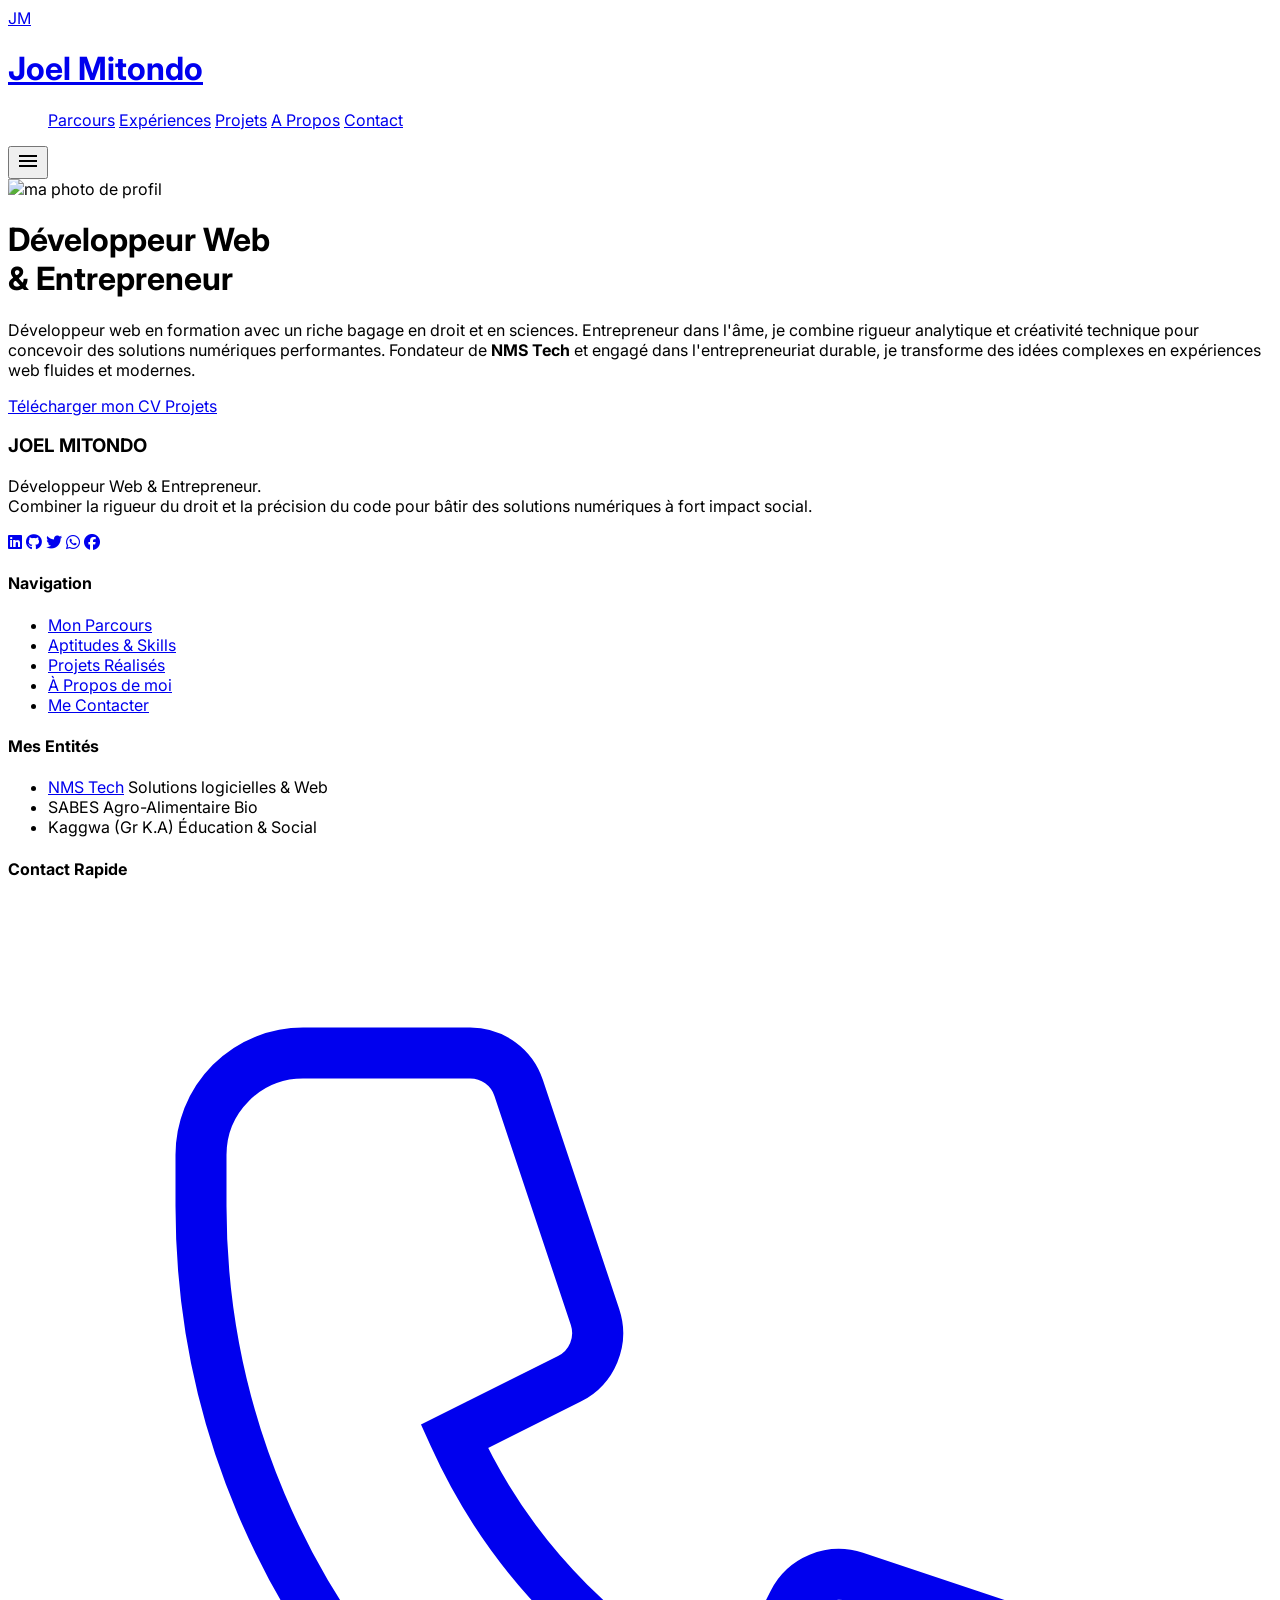
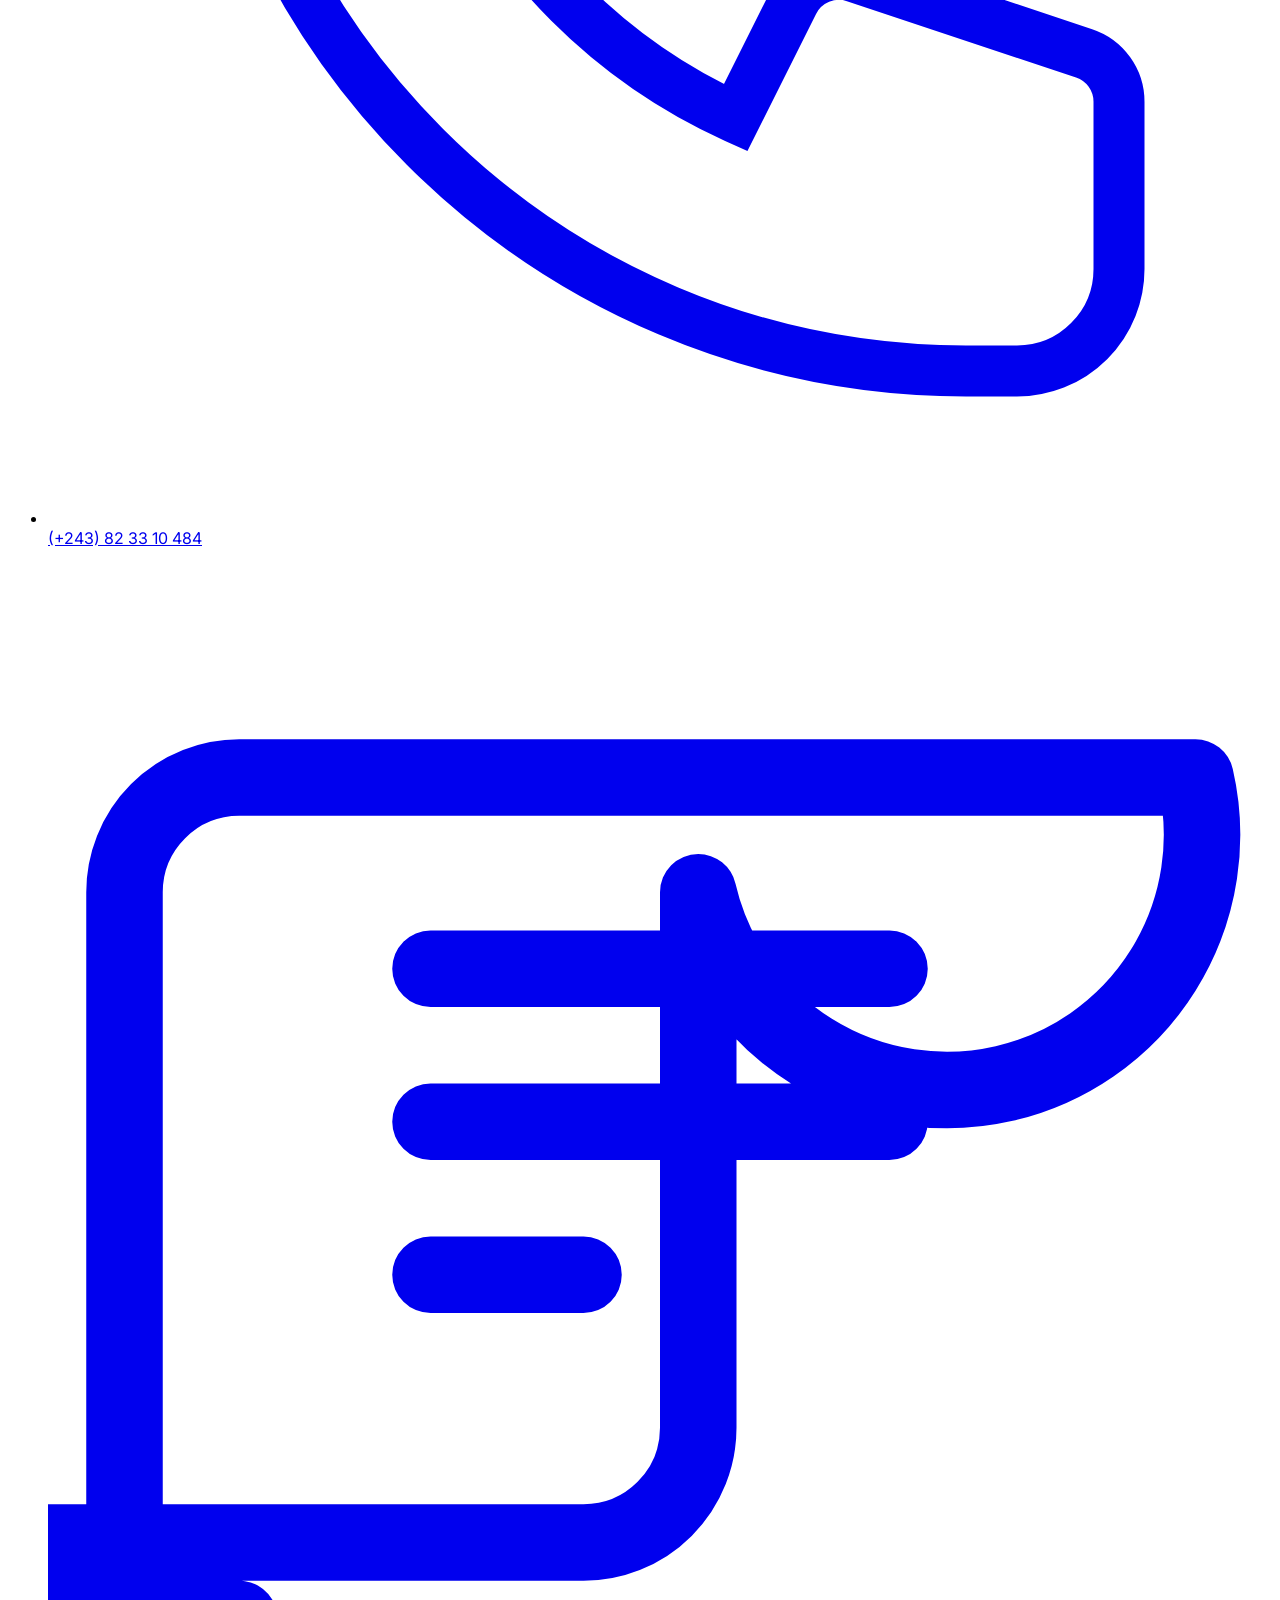
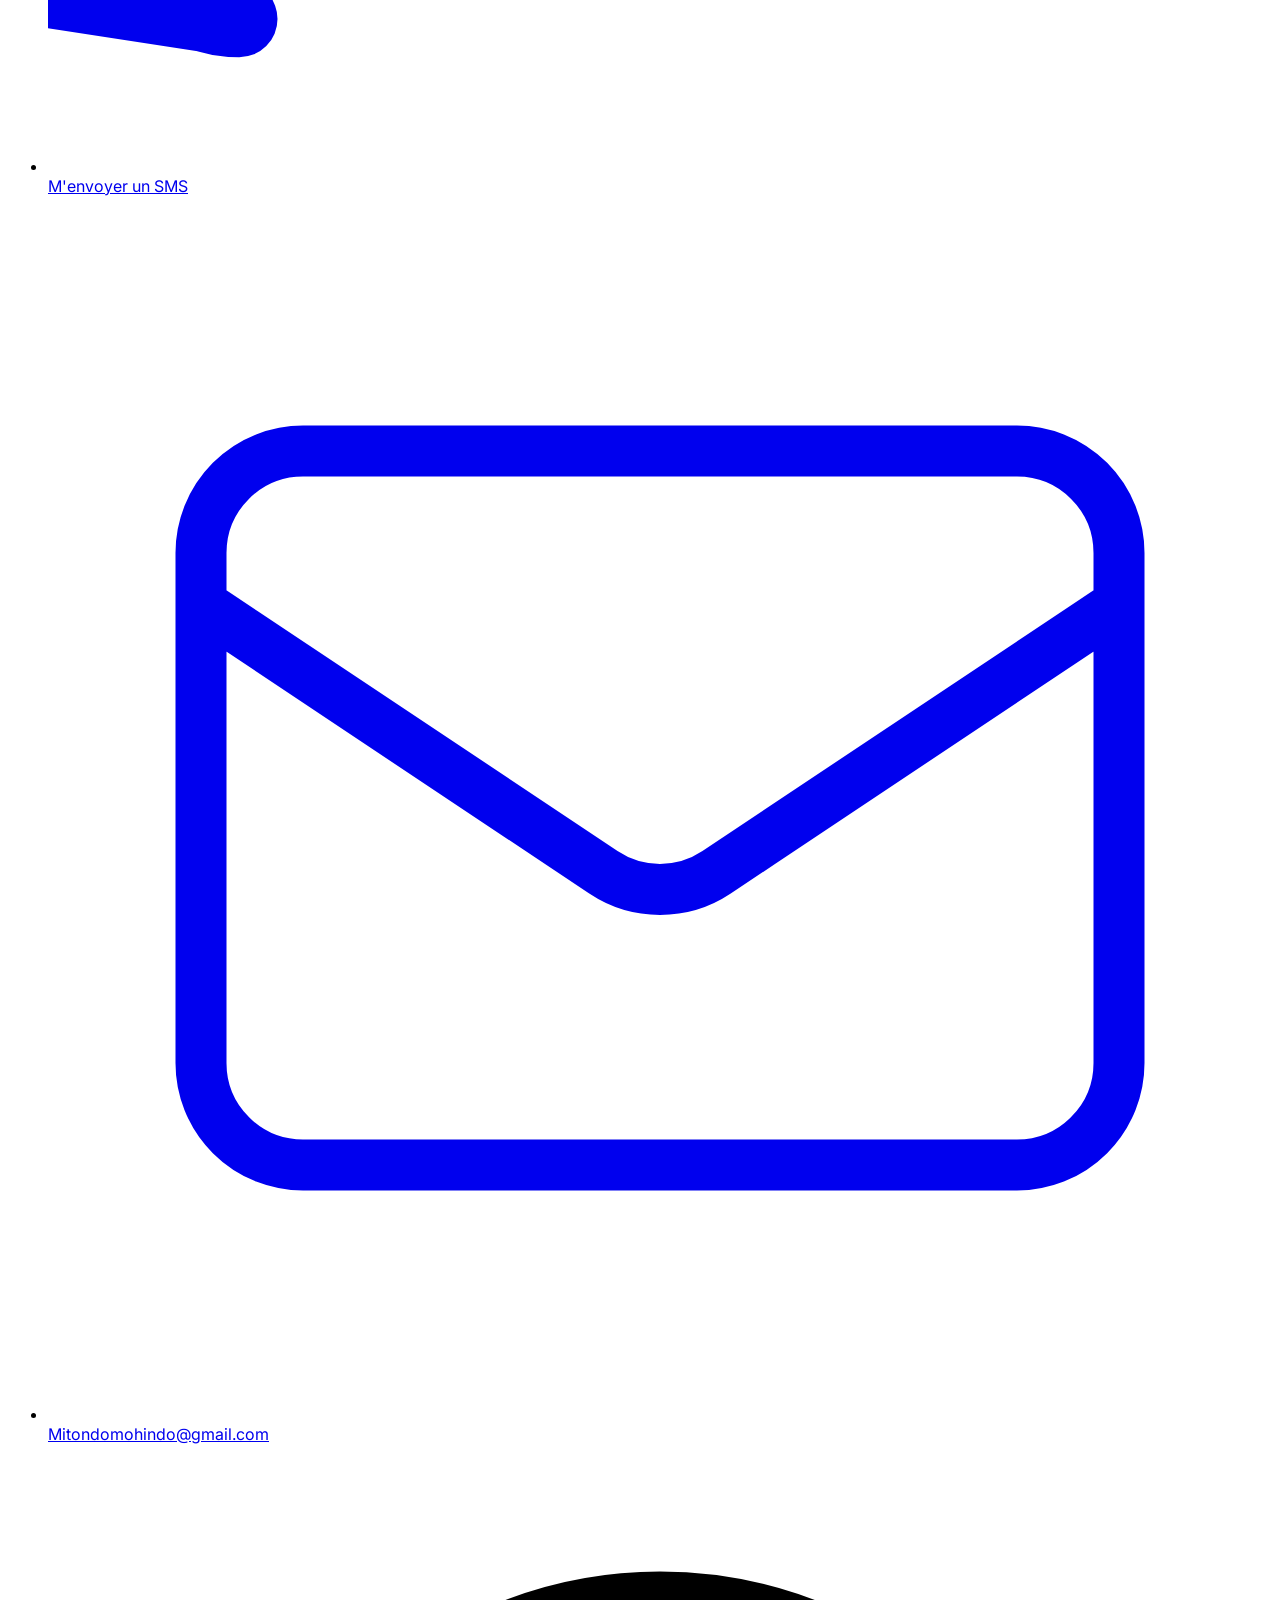
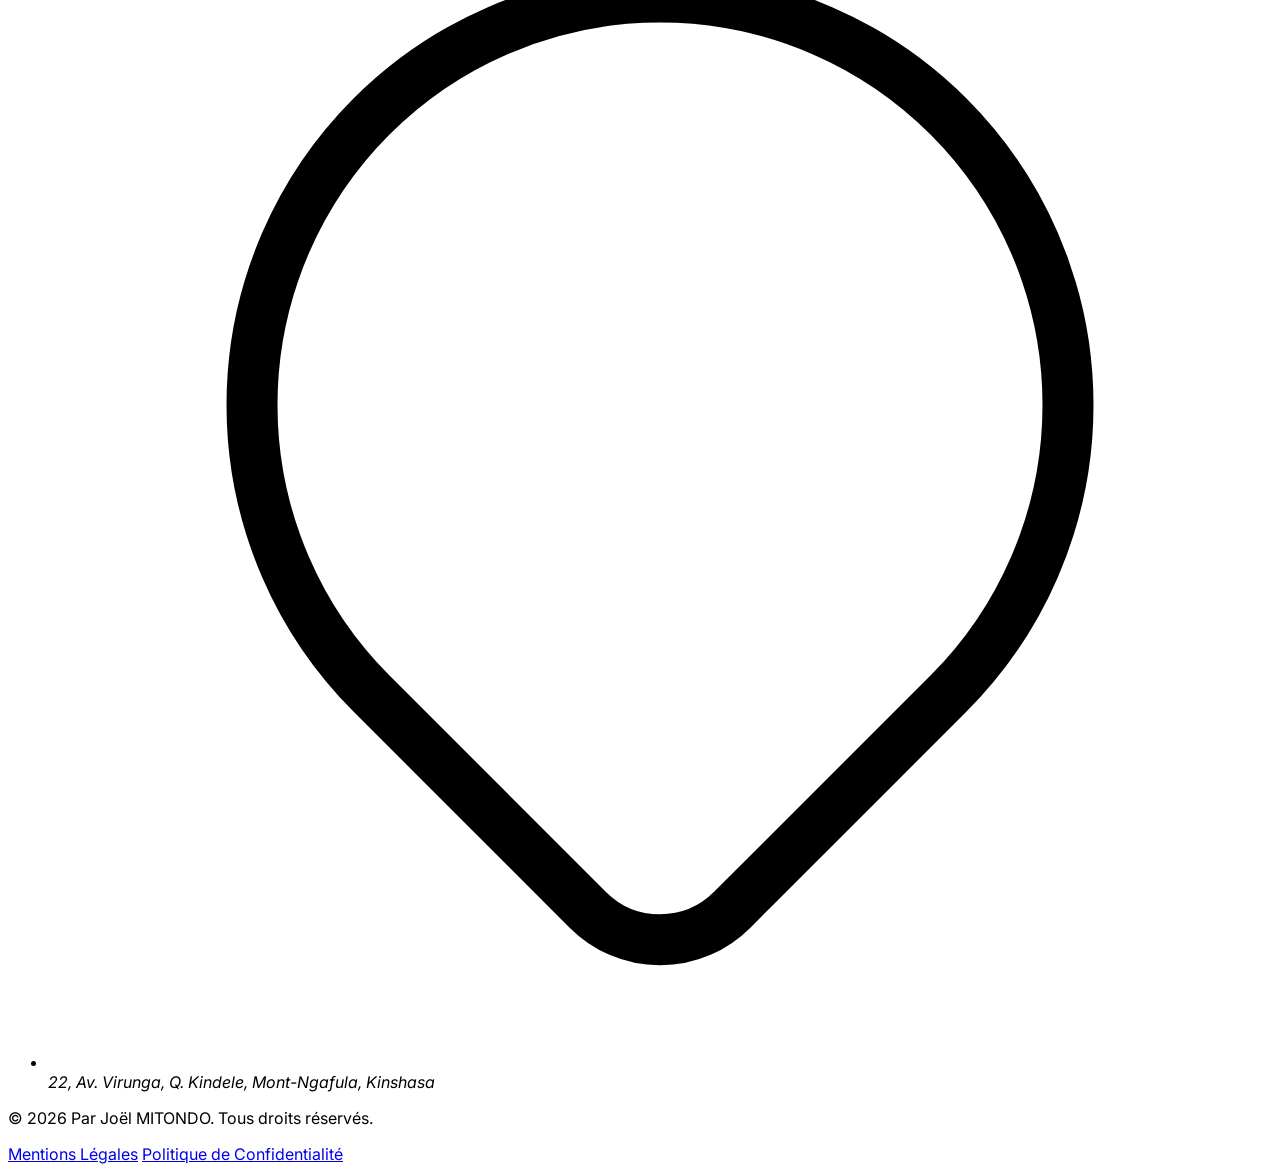
==== index.html @ 8665214b "feat(head): add logo to the page title (favicon)" ====
<!DOCTYPE html>
<html lang="fr">
<head>
    <meta charset="UTF-8">
    <meta name="viewport" content="width=device-width, initial-scale=1.0">
    <title>Acceuil | Portfolio Joel MITONDO</title>
    <meta name="description" content="Portfolio de Joel MITONDO MOHINDO : Développeur Web Full Stack, juriste de formation et fondateur de NMS Tech et SABES. Découvrez mes projets et mon parcours unique.">

    <meta property="og:type" content="website">
    <meta property="og:url" content="https://joelmitondo.github.io/Mon-Portfolio/"> 
    <meta property="og:title" content="Joel MITONDO | Développeur Web & Entrepreneur">
    <meta property="og:description" content="Développeur Web Full Stack & Fondateur de NMS Tech. Expert en solutions numériques et agro-alimentaire durable.">
    <meta property="og:image" content="https://i.ibb.co/dJkFVB6g/Sans-titre-1.png">

    <meta property="twitter:card" content="summary_large_image">
    <meta property="twitter:url" content="https://joelmitondo.github.io/Mon-Portfolio/">
    <meta property="twitter:title" content="Joel MITONDO | Développeur Web & Entrepreneur">
    <meta property="twitter:description" content="Développeur Web Full Stack & Fondateur de NMS Tech. Expert en solutions numériques et agro-alimentaire durable.">
    <meta property="twitter:image" content="https://i.ibb.co/dJkFVB6g/Sans-titre-1.png"> 
    <meta name="theme-color" content="#2563eb">
    
    <link href="https://fonts.googleapis.com/css2?family=Inter:wght@300;400;600;800&display=swap" rel="stylesheet">
    <link rel="stylesheet" href="https://cdnjs.cloudflare.com/ajax/libs/font-awesome/6.5.1/css/all.min.css">
    
    <link rel="icon" href="https://i.ibb.co/4n48Nbz4/Capture-d-cran-logo-leanding-page.png" type="image/png">
    <script src="https://cdn.jsdelivr.net/npm/@tailwindcss/browser@4"></script>
    <style>
        body {font-family: 'Inter', sans-serif;}
    </style>
</head>
<body class="bg-gray-50 text-gray-900 flex flex-col min-h-screen">
    <header class="fixed top-0 w-full z-50 pax-4 py-6">
        <div class="max-w-7xl mx-auto bg-white/80 backdrop-blur-md border border-white/20 shadow-lg rounded-2xl px-6 py-4 flex items-center 
        justify-between transition-all duration-300">
            <div class="flex items-center space-x-2">
                <div class="w-8 h-8 bg-blue-600 rounded-lg flex items-center justify-center shadow-inner">
                    <a href="index.html"><span class="text-white font-black text-xs">JM</span></a>
                </div>
                <h1 class="text-xl font-extrabold tracking-tighter text-gray-900 uppercase">
                    <a href="index.html">Joel <span class="text-blue-600">Mitondo</span></a>
                </h1>
            </div>
            <nav class="hidden md:block md:space-x-1 lg:space-x-8">
                <ul class="flex items-center flex-wrap space-x-8 text-xs font-bold uppercase tracking-widest text-gray-600">
                    <a href="CODES/HTML-TAILWINDS/parcours.html" class="hover:text-blue-600 transition-colors">Parcours</a>
                    <a href="CODES/HTML-TAILWINDS/experiences.html" class="hover:text-blue-600 transition-colors">Expériences</a>
                    <a href="CODES/HTML-TAILWINDS/projets.html" class="hover:text-blue-600 transition-colors">Projets</a>
                    <a href="CODES/HTML-TAILWINDS/apropos.html" class="hover:text-blue-600 transition-colors">A Propos</a>
                    <a href="CODES/HTML-TAILWINDS/contacts.html" class="bg-blue-600 text-white px-5 py-2.5 rounded-xl hover:bg-blue-700 transition-all 
                        shadow-md shadow-blue-200 md:px-2 md:py-1.5 lg:px-5 lg:py-2.5">Contact</a>
                </ul>
            </nav>
            <div class="relative block md:hidden ">
                <button id="menuToggle" onclick="menu.hidden ^= 1"><img class="cursor-pointer" src="IMAGES/ICONS-LOGOS/menu.svg" alt="logo de trois barre du menu"></button>
                <aside id="menu" hidden>
                    <nav class="absolute z-50 right-1">
                        <ul class="flex flex-col space-y-3 text-xs font-bold uppercase tracking-widest text-gray-600 divide-y divide-solid 
                            divide-gray-300 backdrop-blur-md border border-white/20 shadow-lg rounded-2xl px-5 py-4 gap-2">
                            <a href="index.html" class="hover:text-blue-600 transition-colors">Acceuil</a>
                            <a href="CODES/HTML-TAILWINDS/parcours.html" class="hover:text-blue-600 transition-colors">Parcours</a>
                            <a href="CODES/HTML-TAILWINDS/experiences.html" class="hover:text-blue-600 transition-colors">Expériences</a>
                            <a href="CODES/HTML-TAILWINDS/projets.html" class="hover:text-blue-600 transition-colors">Projets</a>
                            <a href="CODES/HTML-TAILWINDS/apropos.html" class="hover:text-blue-600 transition-colors">A Propos</a>
                            <a href="CODES/HTML-TAILWINDS/contacts.html" class="bg-blue-600 text-white px-5 py-2.5 hover:bg-blue-700 transition-all 
                                shadow-md shadow-blue-200">Contacts</a>
                        </ul>
                    </nav>
                </aside>
            </div>
        </div>
    </header>
    <main class="flex-grow flex items-center">
        <div class="max-w-7xl mx-auto px-6 py-16 md:py-24 flex flex-col md:flex-row items-center gap-12">
            <div class="w-full md:w-1/2 flex justify-center">
                <div class="relative mt-9 w-80 h-80 md:w-96 sm:mt-1 md:h-96 bg-blue-100 rounded-3xl flex items-center justify-center overflow-hidden shadow-xl border-4 border-white hover:scale-110">
                    <img src="https://i.ibb.co/dJkFVB6g/Sans-titre-1.png" alt="ma photo de profil">
                </div>
            </div>
            <div class="w-full md:w-1/2 space-y-6 text-center md:text-left">
                <h1 class="text-4xl md:text-[2.75rem] lg:text-[3.50rem] font-extrabold leading-tight text-gray-900">
                    Développeur Web <br>
                    <span class="text-blue-600">& Entrepreneur</span>
                </h1>
                <p class="text-base md:text-lg text-gray-600 leading-relaxed max-w-xl">
                    Développeur web en formation avec un riche bagage en droit et en sciences. Entrepreneur dans l'âme, je combine rigueur analytique et créativité 
                        technique pour concevoir des solutions numériques performantes. Fondateur de <strong class="text-gray-900">NMS Tech</strong> et engagé dans 
                        l'entrepreneuriat durable, je transforme des idées complexes en expériences web fluides et modernes.
                </p>
                <div class="flex flex-col sm:flex-row gap-4 justify-center md:justify-start pt-4">
                    <a href="DOCUMENTS/CV.pdf" download class="px-8 py-3 bg-blue-600 text-white font-semibold rounded-lg shadow-md hover:bg-blue-700 hover:shadow-lg hover:scale-110 transition-all text-center">
                        Télécharger mon CV
                    </a>
                    <a href="CODES/HTML-TAILWINDS/projets.html" class="px-8 py-3 bg-white text-blue-600 font-semibold rounded-lg border-2 border-blue-600 hover:bg-blue-50 hover:scale-110 transition-all text-center">
                        Projets
                    </a>
                </div>
            </div>
        </div>
    </main>
    <footer class="bg-gray-900 text-gray-300 pt-16 pb-8">
        <div class="max-w-7xl mx-auto px-6">
            <div class="grid grid-cols-1 md:grid-cols-2 lg:grid-cols-4 gap-12 mb-12">
                <div class="space-y-4">
                    <h3 class="text-white text-xl font-black tracking-tighter">JOEL MITONDO</h3>
                    <p class="text-sm leading-relaxed">
                        Développeur Web & Entrepreneur. <br>
                        Combiner la rigueur du droit et la précision du code pour bâtir des solutions numériques à fort impact social.
                    </p>
                    <div class="flex space-x-4 pt-2">
                        <a href="https://cd.linkedin.com/in/joel-mitondo-b23326385" rel="noopener noreferrer" class="hover:scale-120 hover:text-blue-400 transition-colors"><i class="fab fa-linkedin text-xl text-white-500"></i></a>
                        <a href="https://github.com/JoelMitondo" rel="noopener noreferrer" class="hover:scale-120 hover:text-blue-400 transition-colors"><i class="fab fa-github text-xl"></i></a>
                        <a href="https://x.com/JoelMITONDO1" rel="noopener noreferrer" target="_blank" class="hover:scale-120 hover:text-blue-400 transition-colors"><i class="fab fa-twitter text-xl"></i></a>
                        <a href="https://we.me/243823310484" rel="noopener noreferrer" class="hover:scale-120 hover:text-blue-400 transition-colors"><i class="fab fa-whatsapp text-xl"></i></a>
                        <a href="https://www.facebook.com/joel.mitondo.2025" rel="noopener noreferrer" class="hover:scale-120 hover:text-blue-400 transition-colors"><i class="fab fa-facebook text-xl"></i></a>
                    </div>
                </div>
                <div>
                    <h4 class="text-white font-bold mb-6 uppercase text-xs tracking-widest">Navigation</h4>
                    <ul class="space-y-3 text-sm">
                        <li><a href="CODES/HTML-TAILWINDS/parcours.html" class="hover:text-blue-400 hover:pl-2 transition-all">Mon Parcours</a></li>
                        <li><a href="CODES/HTML-TAILWINDS/experiences.html" class="hover:text-blue-400 hover:pl-2 transition-all">Aptitudes & Skills</a></li>
                        <li><a href="CODES/HTML-TAILWINDS/projets.html" class="hover:text-blue-400 hover:pl-2 transition-all">Projets Réalisés</a></li>
                        <li><a href="CODES/HTML-TAILWINDS/apropos.html" class="hover:text-blue-400 hover:pl-2 transition-all">À Propos de moi</a></li>
                        <li><a href="CODES/HTML-TAILWINDS/contacts.html" class="hover:text-blue-400 hover:pl-2 transition-all">Me Contacter</a></li>
                    </ul>
                </div>
                <div>
                    <h4 class="text-white font-bold mb-6 uppercase text-xs tracking-widest">Mes Entités</h4>
                    <ul class="space-y-3 text-sm">
                        <li>
                            <a href="https://joelmitondo.github.io/NMS-Tech/"><span class="block font-bold text-gray-100 hover:text-blue-400 hover:pl-2 transition-all">NMS Tech</span></a>
                            <span class="text-xs text-gray-500 italic">Solutions logicielles & Web</span>
                        </li>
                        <li>
                            <span class="block font-bold text-gray-100 hover:text-blue-400 hover:pl-2 transition-all">SABES</span>
                            <span class="text-xs text-gray-500 italic">Agro-Alimentaire Bio</span>
                        </li>
                        <li>
                            <span class="block font-bold text-gray-100 hover:text-blue-400 hover:pl-2 transition-all">Kaggwa (Gr K.A)</span>
                            <span class="text-xs text-gray-500 italic">Éducation & Social</span>
                        </li>
                    </ul>
                </div>
                <div>
                    <h4 class="text-white font-bold mb-6 uppercase text-xs tracking-widest">Contact Rapide</h4>
                    <ul class="space-y-4 text-sm">
                        <li class="flex items-start gap-3">
                            <a href="tel:+243823310484" class="flex gap-2"><svg class="w-5 h-5 text-blue-500" fill="none" stroke="currentColor" viewBox="0 0 24 24"><path d="M3 5a2 2 0 012-2h3.28a1 1 0 01.948.684l1.498 4.493a1 1 0 01-.502 1.21l-2.257 
                                1.13a11.042 11.042 0 005.516 5.516l1.13-2.257a1 1 0 011.21-.502l4.493 1.498a1 1 0 01.684.949V19a2 2 0 01-2 2h-1C9.716 21 3 14.284 3 6V5z"></path></svg>
                            <span class="hover:text-blue-400 hover:pl-2 transition-all">(+243) 82 33 10 484 </span></a>
                        </li>
                        <li class="flex items-start gap-3">
                            <a href="sms:+243823310484" target="_blank" class="flex gap-2"><svg xmlns="http://www.w3.org/2000/svg" rel="noopener noreferrer" fill="none" viewBox="0 0 24 24" stroke-width="1.5" stroke="currentColor"
                                    class="w-5 h-5 text-blue-500 flex flex-row"> <path stroke-linecap="round" stroke-linejoin="round" d="M7.5 8.25h9m-9 3h9m-9 3h3m-16.5 5.25h16.5a2.25 2.25 0 0 0 2.25-2.25V6.75A2.25 2.25 0 0 0 22.5 4.5H3.75A2.25 
                                    2.25 0 0 0 1.5 6.75v12a2.25 2.25 0 0 0 2.25 2.25Z" />
                                </svg>
                                <span class="break-all hover:text-blue-400 hover:pl-2 transition-all">M'envoyer un SMS</span>
                            </a>
                        </li>
                        <li class="flex items-start gap-3">
                            <a href="mailto:Mitondomohindo@gmail.com" rel="noopener noreferrer" class="flex gap-2"><svg class="w-5 h-5 text-blue-500" fill="none" stroke="currentColor" viewBox="0 0 24 24"><path d="M3 8l7.89 5.26a2 2 0 002.22 0L21 8M5 19h14a2 2 0 002-2V7a2 2 0 
                                00-2-2H5a2 2 0 00-2 2v10a2 2 0 002 2z"></path></svg>
                                <span class="break-all hover:text-blue-400 hover:pl-2 transition-all">Mitondomohindo@gmail.com</span></a>
                        </li>
                        <li class="flex items-start gap-3 text-gray-500 text-xs">
                            <svg class="w-5 h-5 text-blue-500" fill="none" stroke="currentColor" viewBox="0 0 24 24"><path d="M17.657 16.657L13.414 20.9a1.998 1.998 0 01-2.827 0l-4.244-4.243a8 8 0 1111.314 0z"></path></svg>
                            <address class="hover:text-blue-400 hover:pl-2 transition-all">22, Av. Virunga, Q. Kindele, Mont-Ngafula, Kinshasa</address>
                        </li>
                    </ul>
                </div>
            </div>
            <div class="border-t border-gray-800 pt-8 flex flex-col md:flex-row justify-between items-center gap-4">
                <p class="text-xs text-gray-500 italic">&copy; 2026 Par Joël MITONDO. Tous droits réservés.</p>
                <div class="flex gap-6 text-[10px] uppercase tracking-widest font-bold text-gray-600">
                    <a href="#" class="hover:text-white transition-colors">Mentions Légales</a>
                    <a href="#" class="hover:text-white transition-colors">Politique de Confidentialité</a>
                </div>
            </div>
        </div>
    </footer>
</body>
</html>
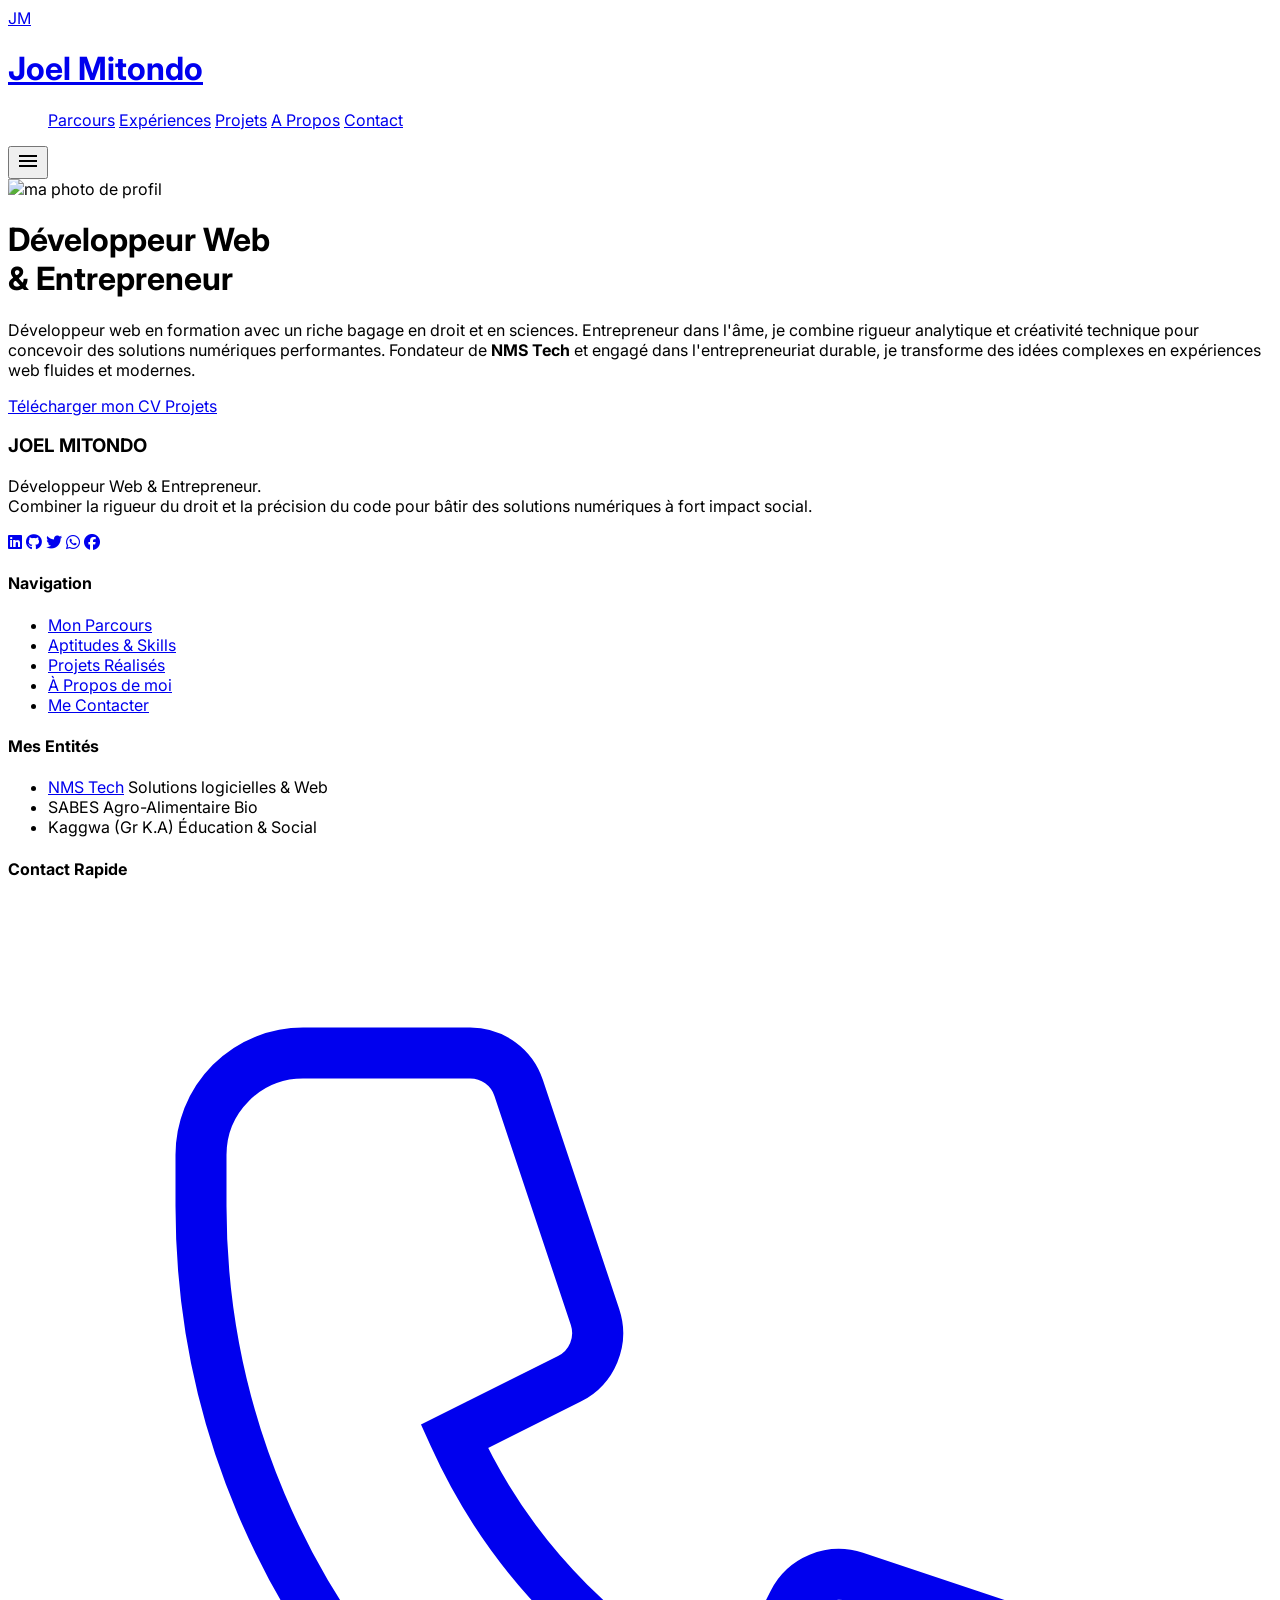
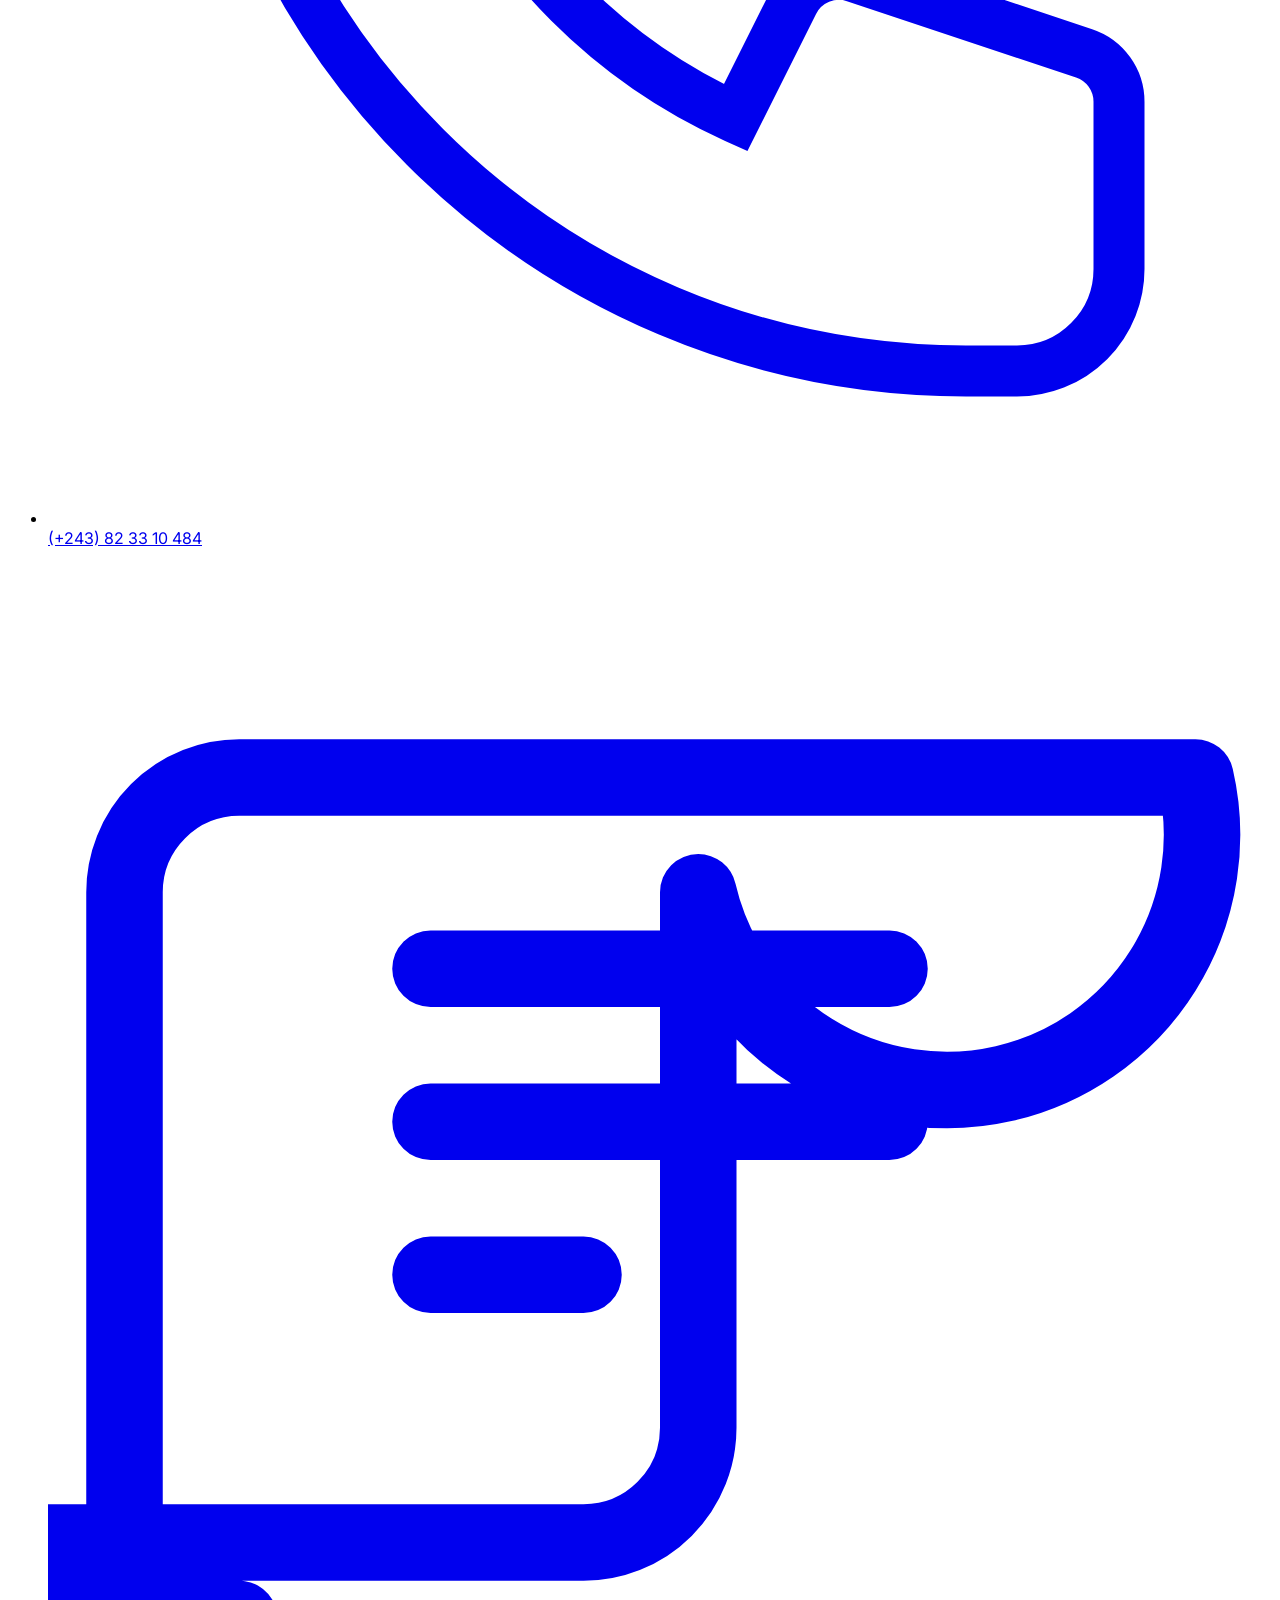
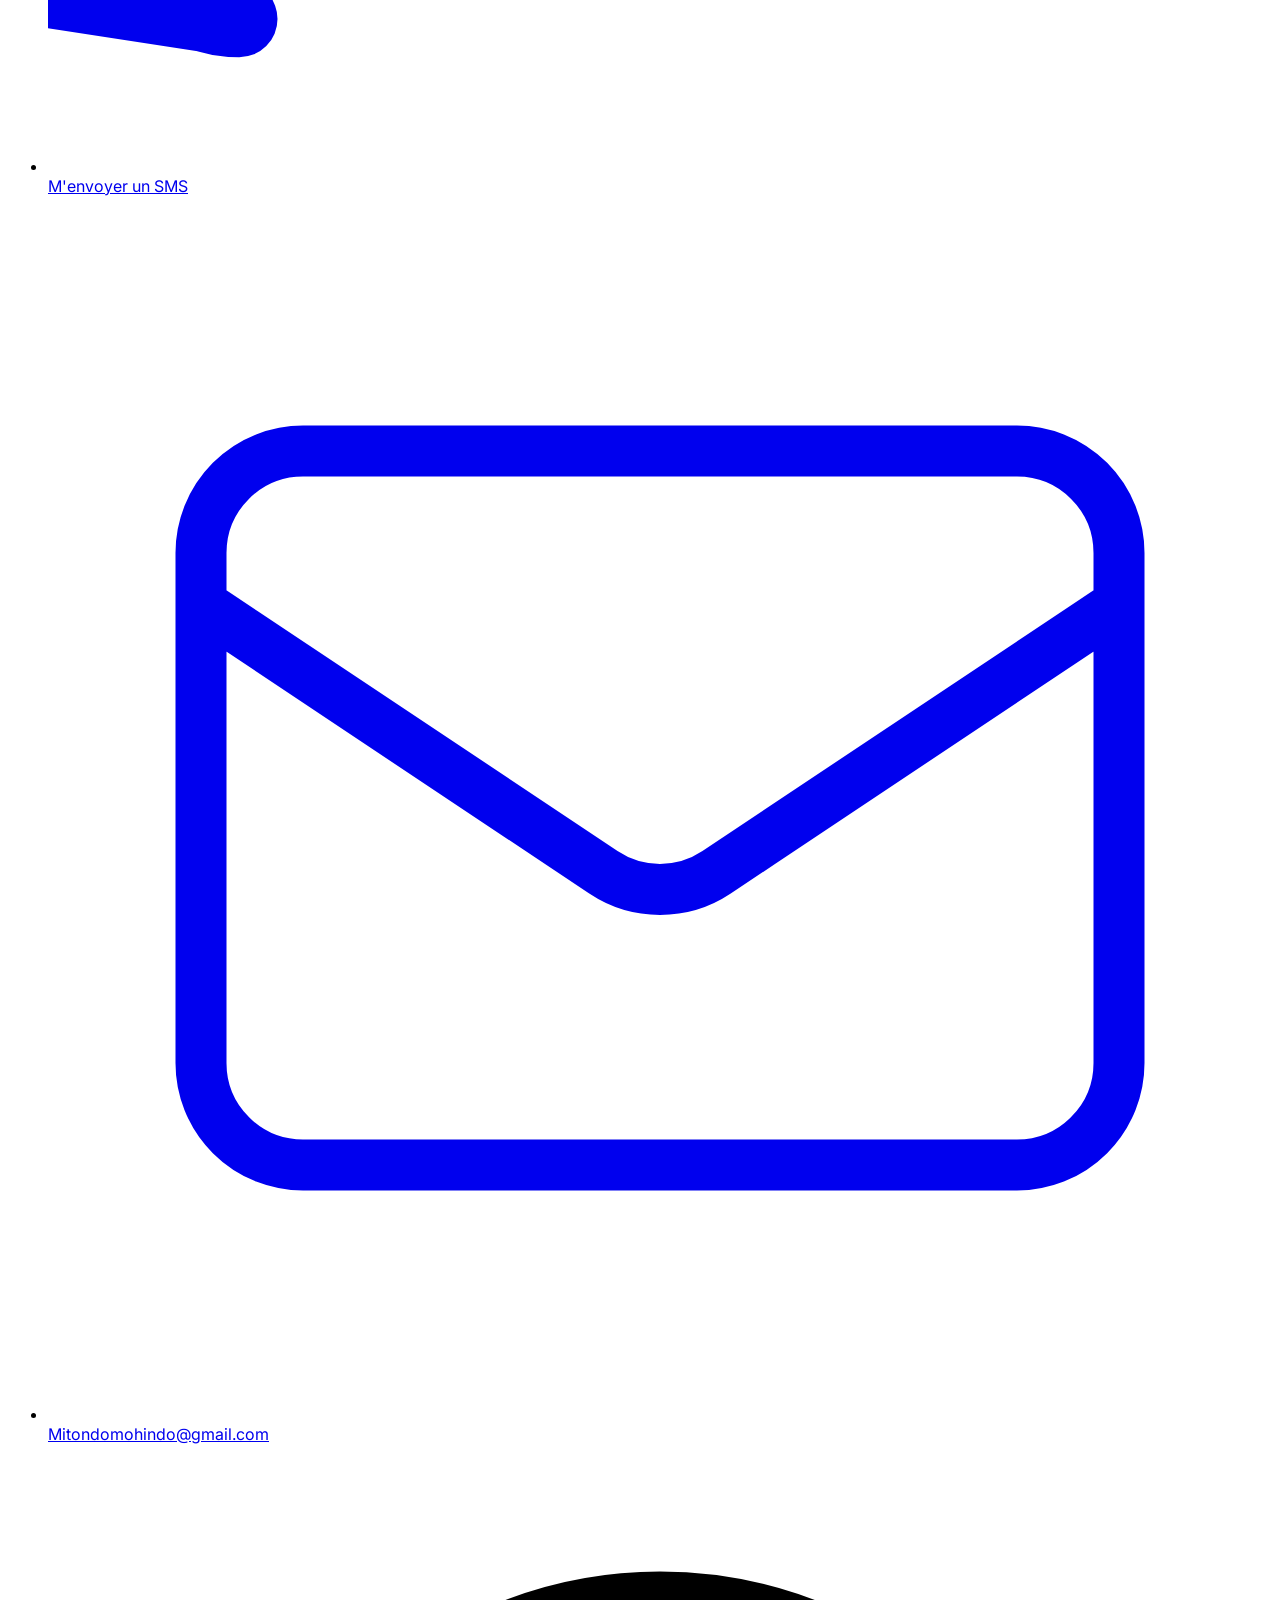
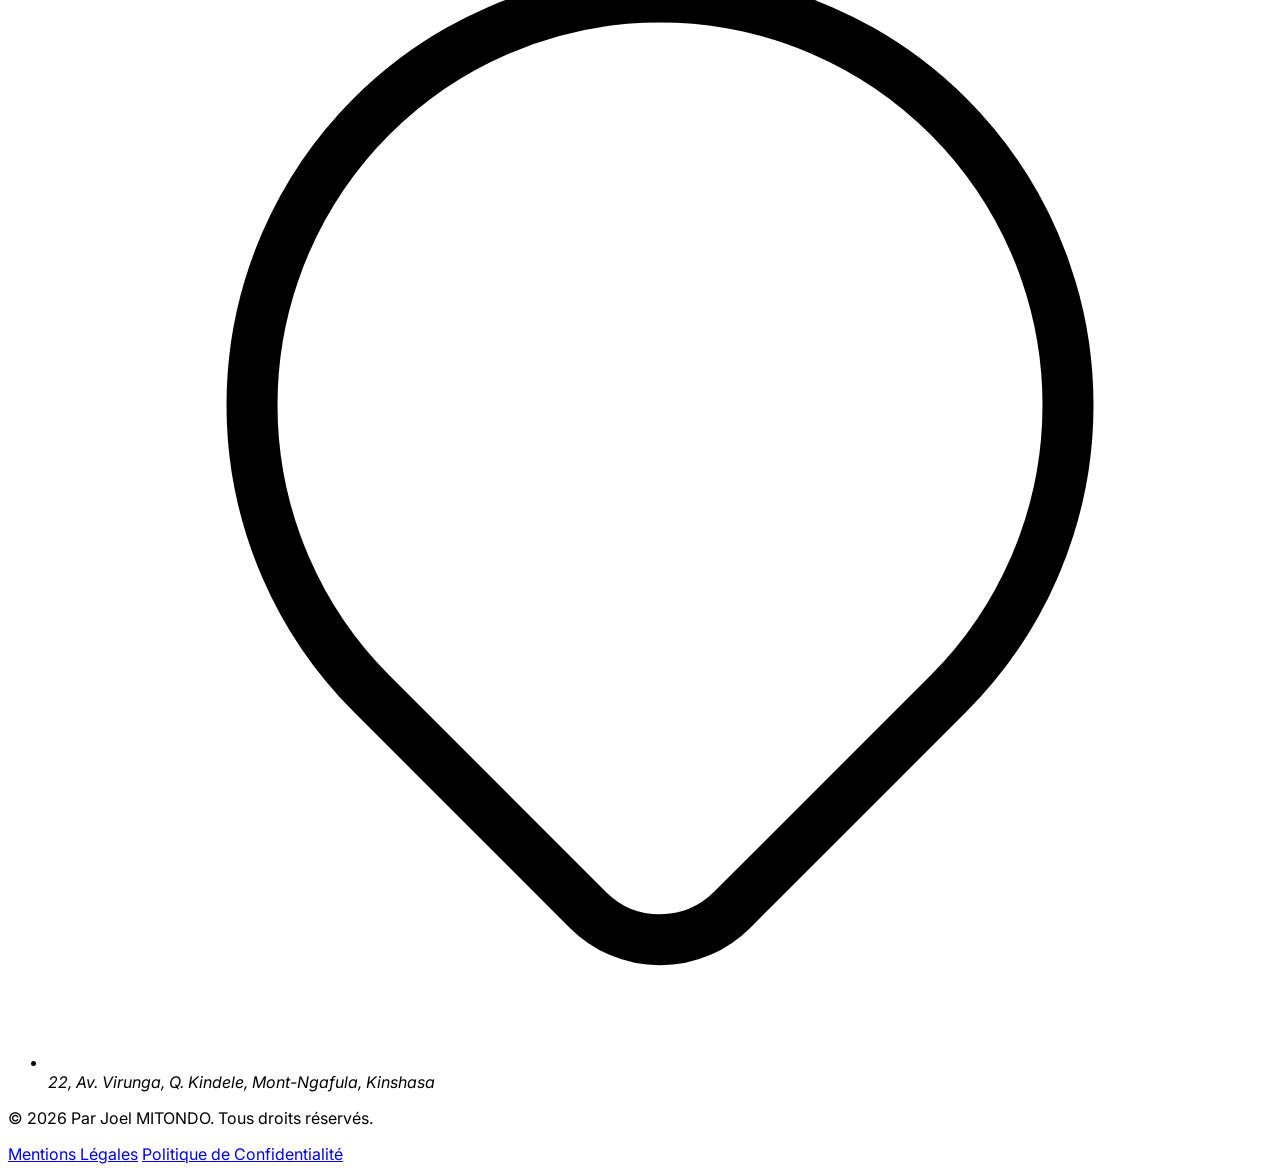
==== commit dd46d9b2: "feat(legal): add legal notice and privacy policy pages with Tailwind CSS styling; update social link" ====
--- a/index.html
+++ b/index.html
@@ -55,7 +55,7 @@
                 <aside id="menu" hidden>
                     <nav class="absolute z-50 right-1">
                         <ul class="flex flex-col space-y-3 text-xs font-bold uppercase tracking-widest text-gray-600 divide-y divide-solid 
-                            divide-gray-300 backdrop-blur-md border border-white/20 shadow-lg rounded-2xl px-5 py-4 gap-2">
+                            divide-gray-300 bg-white/95 backdrop-blur-md border border-white/20 shadow-lg rounded-2xl px-5 py-4 gap-2">
                             <a href="index.html" class="hover:text-blue-600 transition-colors">Acceuil</a>
                             <a href="CODES/HTML-TAILWINDS/parcours.html" class="hover:text-blue-600 transition-colors">Parcours</a>
                             <a href="CODES/HTML-TAILWINDS/experiences.html" class="hover:text-blue-600 transition-colors">Expériences</a>
@@ -87,7 +87,7 @@
                         l'entrepreneuriat durable, je transforme des idées complexes en expériences web fluides et modernes.
                 </p>
                 <div class="flex flex-col sm:flex-row gap-4 justify-center md:justify-start pt-4">
-                    <a href="DOCUMENTS/CV.pdf" download class="px-8 py-3 bg-blue-600 text-white font-semibold rounded-lg shadow-md hover:bg-blue-700 hover:shadow-lg hover:scale-110 transition-all text-center">
+                    <a href="DOCUMENTS/CV.pdf" download target="_blank" class="px-8 py-3 bg-blue-600 text-white font-semibold rounded-lg shadow-md hover:bg-blue-700 hover:shadow-lg hover:scale-110 transition-all text-center">
                         Télécharger mon CV
                     </a>
                     <a href="CODES/HTML-TAILWINDS/projets.html" class="px-8 py-3 bg-white text-blue-600 font-semibold rounded-lg border-2 border-blue-600 hover:bg-blue-50 hover:scale-110 transition-all text-center">
@@ -107,11 +107,11 @@
                         Combiner la rigueur du droit et la précision du code pour bâtir des solutions numériques à fort impact social.
                     </p>
                     <div class="flex space-x-4 pt-2">
-                        <a href="https://cd.linkedin.com/in/joel-mitondo-b23326385" rel="noopener noreferrer" class="hover:scale-120 hover:text-blue-400 transition-colors"><i class="fab fa-linkedin text-xl text-white-500"></i></a>
-                        <a href="https://github.com/JoelMitondo" rel="noopener noreferrer" class="hover:scale-120 hover:text-blue-400 transition-colors"><i class="fab fa-github text-xl"></i></a>
+                        <a href="https://cd.linkedin.com/in/joel-mitondo-b23326385" rel="noopener noreferrer" target="_blank" class="hover:scale-120 hover:text-blue-400 transition-colors"><i class="fab fa-linkedin text-xl text-white-500"></i></a>
+                        <a href="https://github.com/JoelMitondo" rel="noopener noreferrer" target="_blank" class="hover:scale-120 hover:text-blue-400 transition-colors"><i class="fab fa-github text-xl"></i></a>
                         <a href="https://x.com/JoelMITONDO1" rel="noopener noreferrer" target="_blank" class="hover:scale-120 hover:text-blue-400 transition-colors"><i class="fab fa-twitter text-xl"></i></a>
-                        <a href="https://we.me/243823310484" rel="noopener noreferrer" class="hover:scale-120 hover:text-blue-400 transition-colors"><i class="fab fa-whatsapp text-xl"></i></a>
-                        <a href="https://www.facebook.com/joel.mitondo.2025" rel="noopener noreferrer" class="hover:scale-120 hover:text-blue-400 transition-colors"><i class="fab fa-facebook text-xl"></i></a>
+                        <a href="https://wa.me/243823310484" rel="noopener noreferrer" target="_blank" class="hover:scale-120 hover:text-blue-400 transition-colors"><i class="fab fa-whatsapp text-xl"></i></a>
+                        <a href="https://www.facebook.com/joel.mitondo.2025" rel="noopener noreferrer" target="_blank" class="hover:scale-120 hover:text-blue-400 transition-colors"><i class="fab fa-facebook text-xl"></i></a>
                     </div>
                 </div>
                 <div>
@@ -170,10 +170,10 @@
                 </div>
             </div>
             <div class="border-t border-gray-800 pt-8 flex flex-col md:flex-row justify-between items-center gap-4">
-                <p class="text-xs text-gray-500 italic">&copy; 2026 Par Joël MITONDO. Tous droits réservés.</p>
+                <p class="text-xs text-gray-500 italic">&copy; 2026 Par Joel MITONDO. Tous droits réservés.</p>
                 <div class="flex gap-6 text-[10px] uppercase tracking-widest font-bold text-gray-600">
-                    <a href="#" class="hover:text-white transition-colors">Mentions Légales</a>
-                    <a href="#" class="hover:text-white transition-colors">Politique de Confidentialité</a>
+                    <a href="CODES/HTML-TAILWINDS/mentions.html" class="hover:text-white transition-colors">Mentions Légales</a>
+                    <a href="CODES/HTML-TAILWINDS/politiques.html" class="hover:text-white transition-colors">Politique de Confidentialité</a>
                 </div>
             </div>
         </div>
